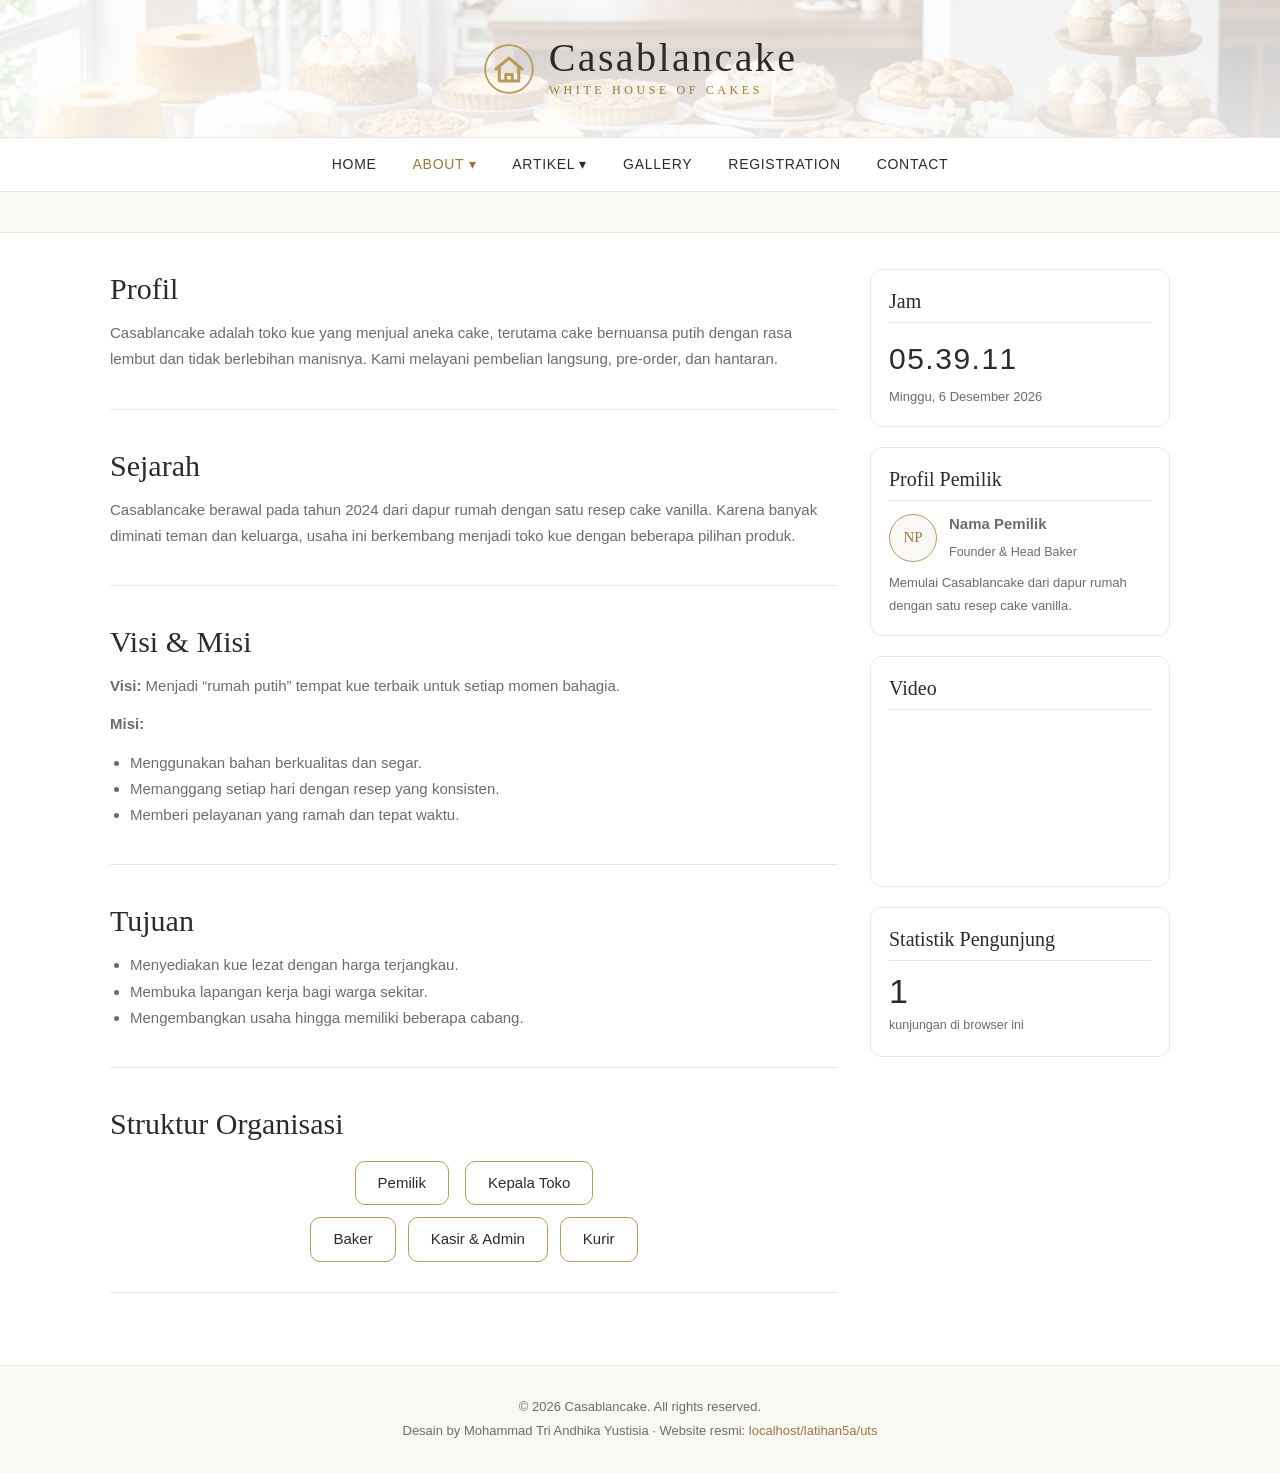
==== about.html @ 519aa58d "Add files via upload" ====
<!DOCTYPE html>
<html lang="id">
<head>
<meta charset="UTF-8">
<meta name="viewport" content="width=device-width, initial-scale=1">
<title>About – Casablancake</title>
<meta name="description" content="Casablancake – toko kue serba putih yang lembut.">
<link rel="icon" type="image/svg+xml" href="images/favicon.svg">
<link rel="stylesheet" href="css/style.css">
</head>
<body>

<header class="banner">
  <div class="banner-inner">
    <a href="index.html" class="brand"><svg class="logo-svg" width="52" height="52" viewBox="0 0 24 24" fill="none" stroke="#b89a5e" stroke-width="1.4" stroke-linecap="round" stroke-linejoin="round" aria-hidden="true"><circle cx="12" cy="12" r="11" stroke-width=".8"/><path d="M6 12l6-5 6 5"/><path d="M7.5 11.5v6h9v-6"/><path d="M10.5 17.5v-3h3v3"/></svg>
      <span><span class="font-elegant brand-name">Casablancake</span><span class="font-accent tagline">White House of Cakes</span></span>
    </a>
  </div>
</header>

<div class="navbar">
  <button class="menu-toggle font-body" id="menuToggle" aria-expanded="false" aria-controls="menu">☰ Menu</button>
  <nav class="menu font-body" id="menu" aria-label="Menu utama">
  <ul>
    <li><a href="index.html">Home</a></li>
    <li class="has-sub"><a href="about.html" class="active">About ▾</a>
      <ul class="sub">
        <li><a href="about.html#profil">Profil</a></li>
        <li><a href="about.html#sejarah">Sejarah</a></li>
        <li><a href="about.html#visi-misi">Visi &amp; Misi</a></li>
        <li><a href="about.html#tujuan">Tujuan</a></li>
        <li><a href="about.html#struktur">Struktur Organisasi</a></li>
      </ul>
    </li>
    <li class="has-sub"><a href="index.html#artikel">Artikel ▾</a>
      <ul class="sub">
        <li><a href="artikel1.html">Cloud Vanilla Cake</a></li>
        <li><a href="artikel2.html">Snow Chiffon Cake</a></li>
        <li><a href="artikel3.html">White Cheesecake</a></li>
      </ul>
    </li>
    <li><a href="gallery.html">Gallery</a></li>
    <li><a href="registration.html">Registration</a></li>
    <li><a href="contact.html">Contact</a></li>
  </ul>
</nav>
</div>

<div class="running font-accent" aria-label="Info berjalan"><span>✦ Selamat datang di Casablancake ✦ Promo Cloud Vanilla Cake beli 1 gratis 1 ✦ Pre-order cake ulang tahun dibuka setiap hari ✦ Buka 08.00 – 20.00 ✦</span></div>

<div class="layout">
<main>
<section id="profil" class="block">
  <h2 class="font-elegant">Profil</h2>
  <p class="font-body">Casablancake adalah toko kue yang menjual aneka cake, terutama cake bernuansa putih dengan rasa lembut dan tidak berlebihan manisnya. Kami melayani pembelian langsung, pre-order, dan hantaran.</p>
</section>
<section id="sejarah" class="block">
  <h2 class="font-elegant">Sejarah</h2>
  <p class="font-body">Casablancake berawal pada tahun 2024 dari dapur rumah dengan satu resep cake vanilla. Karena banyak diminati teman dan keluarga, usaha ini berkembang menjadi toko kue dengan beberapa pilihan produk.</p>
</section>
<section id="visi-misi" class="block">
  <h2 class="font-elegant">Visi &amp; Misi</h2>
  <p class="font-body"><b>Visi:</b> Menjadi “rumah putih” tempat kue terbaik untuk setiap momen bahagia.</p>
  <p class="font-body"><b>Misi:</b></p>
  <ul class="font-body">
    <li>Menggunakan bahan berkualitas dan segar.</li>
    <li>Memanggang setiap hari dengan resep yang konsisten.</li>
    <li>Memberi pelayanan yang ramah dan tepat waktu.</li>
  </ul>
</section>
<section id="tujuan" class="block">
  <h2 class="font-elegant">Tujuan</h2>
  <ul class="font-body">
    <li>Menyediakan kue lezat dengan harga terjangkau.</li>
    <li>Membuka lapangan kerja bagi warga sekitar.</li>
    <li>Mengembangkan usaha hingga memiliki beberapa cabang.</li>
  </ul>
</section>
<section id="struktur" class="block">
  <h2 class="font-elegant">Struktur Organisasi</h2>
  <div class="org font-body">
    <div class="org-box top">Pemilik</div>
    <div class="org-box">Kepala Toko</div>
    <div class="org-row">
      <div class="org-box">Baker</div>
      <div class="org-box">Kasir &amp; Admin</div>
      <div class="org-box">Kurir</div>
    </div>
  </div>
</section>
</main>
<aside class="sidebar">
  <div class="widget">
    <h3 class="font-elegant">Jam</h3>
    <div class="clock font-body" id="clock">--:--:--</div>
    <div class="date font-body" id="date"></div>
  </div>
  <div class="widget">
    <h3 class="font-elegant">Profil Pemilik</h3>
    <div class="owner"><span class="avatar font-elegant">NP</span>
      <div class="font-body"><b>Nama Pemilik</b><br><small>Founder &amp; Head Baker</small></div></div>
    <p class="font-body small-text">Memulai Casablancake dari dapur rumah dengan satu resep cake vanilla.</p>
  </div>
  <div class="widget">
    <h3 class="font-elegant">Video</h3>
    <!-- Ganti jNQXAC9IVRw dengan ID video YouTube milikmu -->
    <div class="video"><iframe src="https://www.youtube.com/embed/jNQXAC9IVRw" title="Video Casablancake" loading="lazy" allowfullscreen></iframe></div>
  </div>
  <div class="widget">
    <h3 class="font-elegant">Statistik Pengunjung</h3>
    <div class="stat font-body"><span id="visits">1</span><small>kunjungan di browser ini</small></div>
  </div>
</aside>
</div>

<footer>
  <p class="font-body">© 2026 Casablancake. All rights reserved.</p>
  <p class="font-body">Desain by Mohammad Tri Andhika Yustisia · Website resmi: <a href="http://localhost/latihan5a/uts/">localhost/latihan5a/uts</a></p>
</footer>

<script src="js/script.js"></script>
</body>
</html>
---- css/style.css ----
/* ============================================================
   FONT – taruh file font di folder fonts/, lalu sesuaikan nama
   file di tiga baris @font-face ini.
   ============================================================ */
@font-face{font-family:"FontElegant";src:url("../fonts/elegant.woff2") format("woff2"),url("../fonts/elegant.ttf") format("truetype");font-display:swap}
@font-face{font-family:"FontBody";   src:url("../fonts/body.woff2")    format("woff2"),url("../fonts/body.ttf")    format("truetype");font-display:swap}
@font-face{font-family:"FontAccent"; src:url("../fonts/accent.woff2")  format("woff2"),url("../fonts/accent.ttf")  format("truetype");font-display:swap}

:root{
  --font-elegant:"FontElegant",Georgia,serif;   /* judul, logo, nama produk */
  --font-body:"FontBody",Arial,sans-serif;      /* deskripsi, menu, form */
  --font-accent:"FontAccent",Georgia,serif;     /* tagline, teks berjalan */

  --white:#fff; --ivory:#faf8f4; --line:#ece7dd;
  --ink:#2b2b2b; --muted:#6f6c66; --gold:#b89a5e; --gold-dark:#97793f;
}

.font-elegant{font-family:var(--font-elegant)}
.font-body{font-family:var(--font-body)}
.font-accent{font-family:var(--font-accent)}

*{box-sizing:border-box;margin:0;padding:0}
body{font-family:var(--font-body);color:var(--muted);background:var(--white);line-height:1.75;font-size:15px}
img{display:block;max-width:100%;height:auto}
a{color:inherit;text-decoration:none}
h2,h3{color:var(--ink);font-weight:normal;line-height:1.3}
h2{font-size:30px;margin-bottom:12px}
h3{font-size:22px}
p,ul{margin-bottom:12px}
ul{padding-left:20px}

/* Header bergambar */
.banner{background:linear-gradient(rgba(255,255,255,.78),rgba(255,255,255,.88)),url("../images/longcake.jfif") center/cover;border-bottom:1px solid var(--line)}
.banner-inner{max-width:1100px;margin:0 auto;padding:36px 20px;display:flex;justify-content:center}
.brand{display:flex;align-items:center;gap:14px}
.brand-name{display:block;font-size:40px;color:var(--ink);letter-spacing:.06em;line-height:1.1}
.tagline{display:block;color:var(--gold-dark);letter-spacing:.3em;text-transform:uppercase;font-size:12px}

/* Navigasi */
.navbar{background:#fff;border-bottom:1px solid var(--line);position:sticky;top:0;z-index:20}
.menu ul{list-style:none;display:flex;justify-content:center;flex-wrap:wrap;margin:0;padding:0}
.menu li{position:relative}
.menu a{display:block;padding:14px 18px;color:var(--ink);font-size:14px;letter-spacing:.05em;text-transform:uppercase}
.menu a:hover,.menu a.active{color:var(--gold-dark)}
.menu .sub{display:none;position:absolute;left:0;top:100%;min-width:210px;background:#fff;border:1px solid var(--line);box-shadow:0 8px 20px rgba(0,0,0,.08);flex-direction:column;justify-content:flex-start;z-index:30}
.menu .sub a{text-transform:none;letter-spacing:0;padding:10px 18px}
.menu .has-sub:hover>.sub,.menu .has-sub:focus-within>.sub{display:flex}
.menu-toggle{display:none;width:100%;padding:12px;border:0;background:#fff;font-size:15px;color:var(--ink);cursor:pointer}

/* Teks berjalan */
.running{background:var(--ivory);border-bottom:1px solid var(--line);overflow:hidden;white-space:nowrap;color:var(--gold-dark);padding:8px 0;font-size:14px}
.running span{display:inline-block;padding-left:100%;animation:scroll 28s linear infinite}
.running:hover span{animation-play-state:paused}
@keyframes scroll{to{transform:translateX(-100%)}}

/* Layout */
.layout{max-width:1100px;margin:36px auto;padding:0 20px;display:grid;grid-template-columns:1fr 300px;gap:32px}
main{min-width:0}
main section{margin-bottom:36px}

.intro{background:var(--ivory);border:1px solid var(--line);border-radius:12px;padding:24px}
.post{display:grid;grid-template-columns:220px 1fr;gap:20px;padding:18px 0;border-bottom:1px solid var(--line)}
.post img{width:100%;height:150px;object-fit:cover;border-radius:10px}
.post h3 a:hover{color:var(--gold-dark)}
.meta{color:var(--gold-dark);letter-spacing:.05em}
.more{color:var(--gold-dark);font-weight:bold}
.more:hover{text-decoration:underline}
.notice{background:var(--ivory);border:1px solid var(--line);border-radius:12px;padding:24px}

.full img{width:100%;height:auto;max-height:420px;object-fit:cover;border-radius:12px;margin:14px 0}
.price{color:var(--gold-dark);font-weight:bold;font-size:18px}

/* About */
.block{padding-bottom:24px;border-bottom:1px solid var(--line)}
.org{text-align:center}
.org-box{display:inline-block;border:1px solid var(--gold);border-radius:10px;padding:8px 22px;background:#fff;color:var(--ink);margin:6px}
.org-row{display:flex;justify-content:center;flex-wrap:wrap}

/* Gallery */
.gallery{display:grid;grid-template-columns:repeat(2,1fr);gap:16px;margin-top:16px}
.gallery figure{border:1px solid var(--line);border-radius:12px;overflow:hidden}
.gallery img{width:100%;height:200px;object-fit:cover;transition:transform .3s}
.gallery figure:hover img{transform:scale(1.05)}
.gallery figure{overflow:hidden}
.gallery figcaption{padding:10px;text-align:center;color:var(--ink)}

/* Form */
.form{display:grid;gap:14px;margin-top:16px;max-width:560px}
.form label{display:grid;gap:4px;color:var(--ink);font-size:14px}
.form input,.form select,.form textarea{font:inherit;padding:10px 12px;border:1px solid #d9d3c7;border-radius:8px;color:var(--ink);background:#fff}
.form input:focus,.form select:focus,.form textarea:focus{outline:2px solid var(--gold);border-color:transparent}
.btn{justify-self:start;padding:10px 30px;border:0;border-radius:50px;background:var(--ink);color:#fff;cursor:pointer;letter-spacing:.06em}
.btn:hover{background:var(--gold)}
.msg{color:var(--gold-dark);font-weight:bold}
.contact-info{list-style:none;padding:0}
.contact-info li{margin-bottom:6px}
.contact-info a{color:var(--gold-dark)}

/* Sidebar */
.widget{border:1px solid var(--line);border-radius:12px;padding:18px;margin-bottom:20px;background:#fff}
.widget h3{font-size:20px;margin-bottom:10px;padding-bottom:8px;border-bottom:1px solid var(--line)}
.clock{font-size:30px;color:var(--ink);letter-spacing:.05em}
.date{font-size:13px}
.owner{display:flex;align-items:center;gap:12px;margin-bottom:8px}
.avatar{width:48px;height:48px;border-radius:50%;background:var(--ivory);border:1px solid var(--gold);display:grid;place-items:center;color:var(--gold-dark)}
.small-text{font-size:13px;margin:0}
.video{position:relative;aspect-ratio:16/9}
.video iframe{position:absolute;inset:0;width:100%;height:100%;border:0;border-radius:8px}
.stat span{font-size:34px;color:var(--ink);display:block;line-height:1.2}

/* Footer */
footer{background:var(--ivory);border-top:1px solid var(--line);text-align:center;padding:28px 20px;font-size:13px}
footer p{margin:2px 0}
footer a{color:var(--gold-dark)}

/* HP */
@media(max-width:860px){
  .layout{grid-template-columns:1fr}
  .menu-toggle{display:block}
  .menu{display:none}
  .menu.open{display:block}
  .menu ul{flex-direction:column}
  .menu .sub{display:flex;position:static;border:0;box-shadow:none;padding-left:16px}
  .brand-name{font-size:30px}
}
@media(max-width:560px){
  .post{grid-template-columns:1fr}
  .gallery{grid-template-columns:1fr}
}
@media(prefers-reduced-motion:reduce){.running span{animation:none;padding-left:0}}
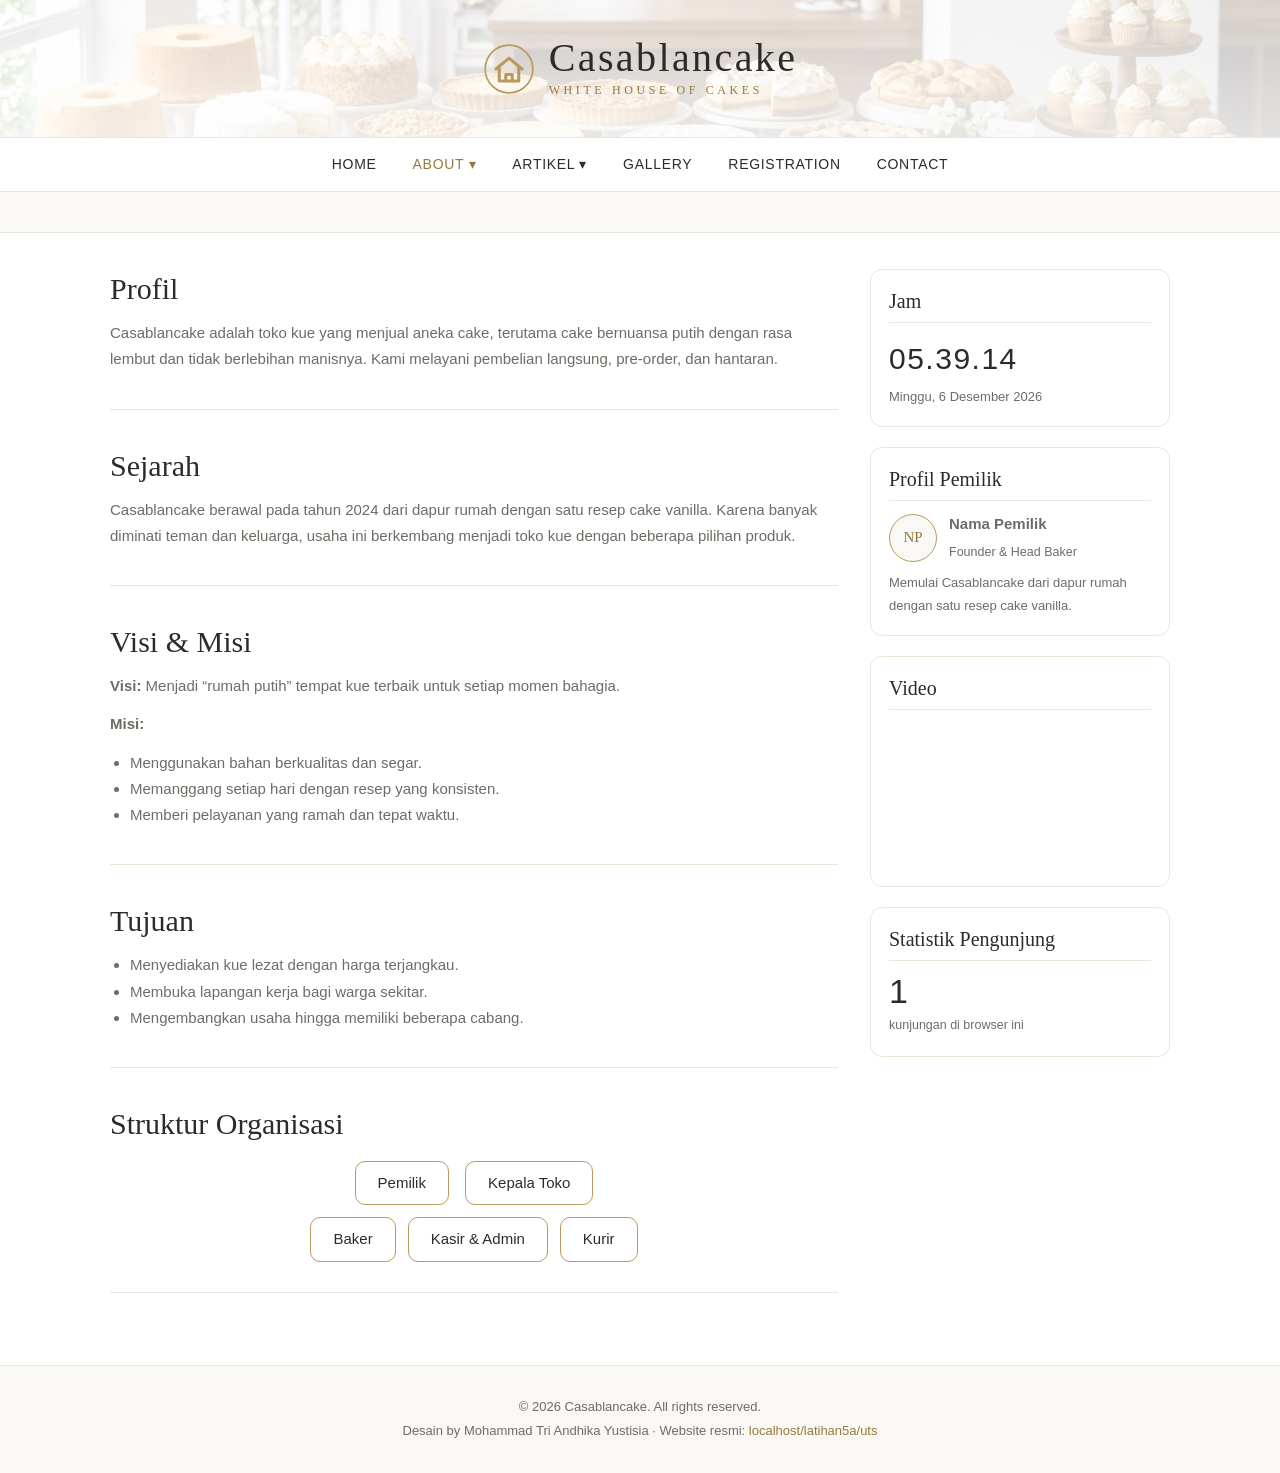
==== commit 5cd82692: "Update about.html" ====
--- a/about.html
+++ b/about.html
@@ -103,8 +103,7 @@
   </div>
   <div class="widget">
     <h3 class="font-elegant">Video</h3>
-    <!-- Ganti jNQXAC9IVRw dengan ID video YouTube milikmu -->
-    <div class="video"><iframe src="https://www.youtube.com/embed/jNQXAC9IVRw" title="Video Casablancake" loading="lazy" allowfullscreen></iframe></div>
+    <div class="video"><iframe src="https://www.youtube.com/watch?v=WipjGGUer2I" title="Video Casablancake" loading="lazy" allowfullscreen></iframe></div>
   </div>
   <div class="widget">
     <h3 class="font-elegant">Statistik Pengunjung</h3>
--- a/css/style.css
+++ b/css/style.css
@@ -21,7 +21,7 @@
 
 *{box-sizing:border-box;margin:0;padding:0}
 body{font-family:var(--font-body);color:var(--muted);background:var(--white);line-height:1.75;font-size:15px}
-img{display:block;max-width:100%;height:auto}
+img{display:block;max-width:100%;height:auto;border-radius: 50%}
 a{color:inherit;text-decoration:none}
 h2,h3{color:var(--ink);font-weight:normal;line-height:1.3}
 h2{font-size:30px;margin-bottom:12px}
